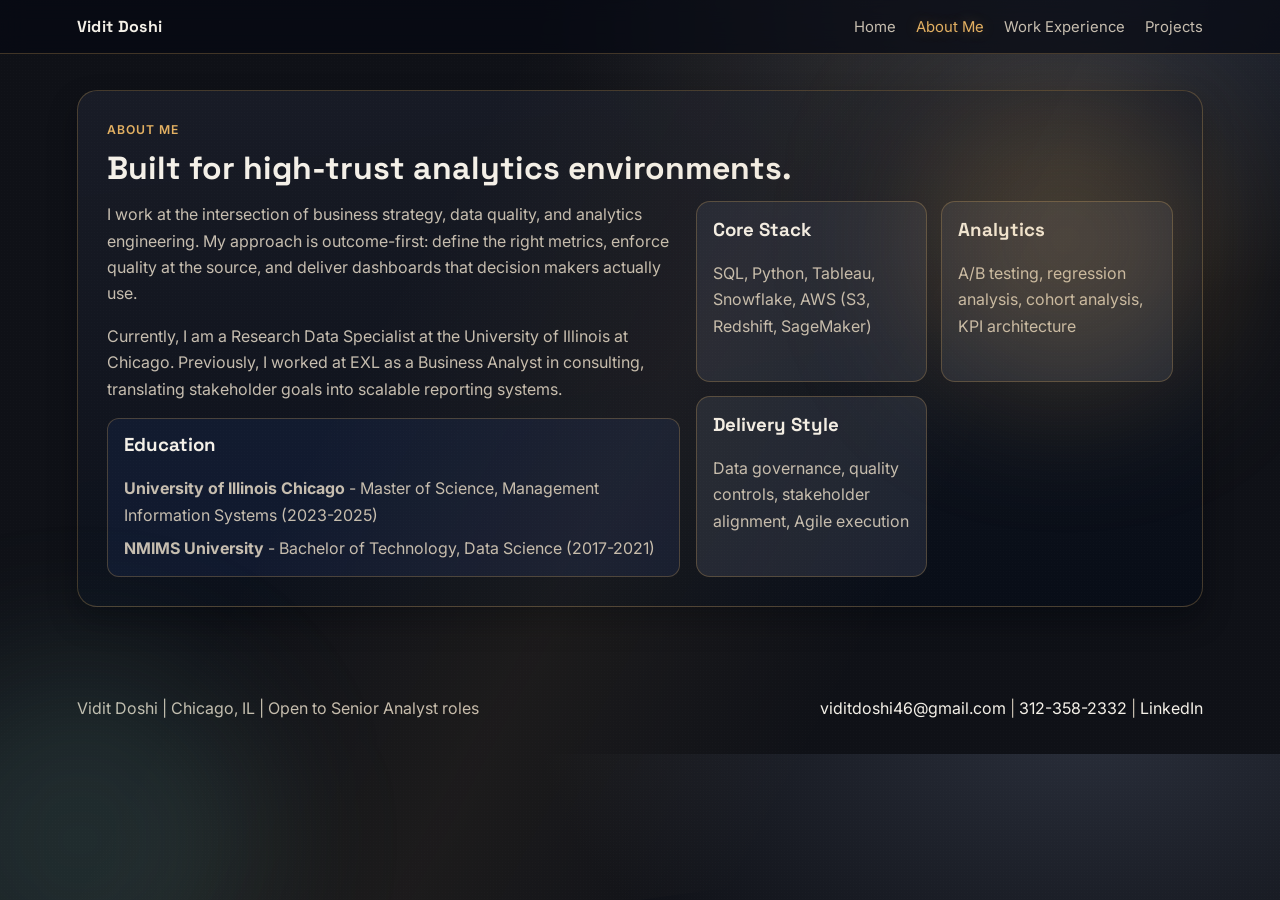
==== about.html @ 194f970f "Initial portfolio site Made-with: Cursor" ====
<!DOCTYPE html>
<html lang="en">
  <head>
    <meta charset="UTF-8" />
    <meta name="viewport" content="width=device-width, initial-scale=1.0" />
    <meta
      name="description"
      content="About Vidit Doshi - Senior Data Analyst and Business Analyst"
    />
    <title>About Me | Vidit Doshi</title>
    <link rel="preconnect" href="https://fonts.googleapis.com" />
    <link rel="preconnect" href="https://fonts.gstatic.com" crossorigin />
    <link
      href="https://fonts.googleapis.com/css2?family=Inter:wght@300;400;500;600;700&family=Space+Grotesk:wght@500;700&display=swap"
      rel="stylesheet"
    />
    <link rel="stylesheet" href="./styles.css" />
  </head>
  <body>
    <div class="bg-noise"></div>
    <div class="bg-orb bg-orb-1"></div>
    <div class="bg-orb bg-orb-2"></div>
    <div class="bg-line"></div>

    <header class="site-header">
      <a class="brand" href="./index.html">Vidit Doshi</a>
      <button class="menu-toggle" aria-label="Open navigation menu">Menu</button>
      <nav class="site-nav" aria-label="Main">
        <a href="./index.html">Home</a>
        <a href="./about.html">About Me</a>
        <a href="./experience.html">Work Experience</a>
        <a href="./projects.html">Projects</a>
      </nav>
    </header>

    <main>
      <section class="panel">
        <div class="section-head">
          <p class="eyebrow">About Me</p>
          <h2>Built for high-trust analytics environments.</h2>
        </div>
        <div class="about-layout">
          <div class="about-copy">
            <p>
              I work at the intersection of business strategy, data quality, and
              analytics engineering. My approach is outcome-first: define the
              right metrics, enforce quality at the source, and deliver
              dashboards that decision makers actually use.
            </p>
            <p>
              Currently, I am a Research Data Specialist at the University of
              Illinois at Chicago. Previously, I worked at EXL as a Business
              Analyst in consulting, translating stakeholder goals into scalable
              reporting systems.
            </p>
            <article class="education-card">
              <h3>Education</h3>
              <p>
                <strong>University of Illinois Chicago</strong> - Master of
                Science, Management Information Systems (2023-2025)
              </p>
              <p>
                <strong>NMIMS University</strong> - Bachelor of Technology,
                Data Science (2017-2021)
              </p>
            </article>
          </div>
          <div class="skills-grid">
            <article>
              <h3>Core Stack</h3>
              <p>SQL, Python, Tableau, Snowflake, AWS (S3, Redshift, SageMaker)</p>
            </article>
            <article>
              <h3>Analytics</h3>
              <p>A/B testing, regression analysis, cohort analysis, KPI architecture</p>
            </article>
            <article>
              <h3>Delivery Style</h3>
              <p>Data governance, quality controls, stakeholder alignment, Agile execution</p>
            </article>
          </div>
        </div>
      </section>
    </main>

    <footer class="site-footer">
      <p>Vidit Doshi | Chicago, IL | Open to Senior Analyst roles</p>
      <p>
        <a href="mailto:viditdoshi46@gmail.com">viditdoshi46@gmail.com</a>
        <span aria-hidden="true">|</span>
        <a href="tel:+13123582332">312-358-2332</a>
        <span aria-hidden="true">|</span>
        <a href="https://www.linkedin.com/in/viditdoshi46/" target="_blank" rel="noreferrer">LinkedIn</a>
      </p>
    </footer>

    <script src="./script.js"></script>
  </body>
</html>
---- styles.css ----
:root {
  --bg: #0f1117;
  --panel: rgba(28, 32, 43, 0.78);
  --text: #f4f0e8;
  --muted: #c6bdaf;
  --line: rgba(227, 176, 98, 0.26);
  --accent: #e3b062;
  --accent-2: #8ed1c1;
  --card: rgba(34, 39, 53, 0.88);
}

* {
  box-sizing: border-box;
}

html {
  scroll-behavior: smooth;
}

body {
  margin: 0;
  font-family: Inter, -apple-system, BlinkMacSystemFont, "Segoe UI", sans-serif;
  color: var(--text);
  background: radial-gradient(1000px 620px at 85% -5%, #2a2f3b 0%, var(--bg) 55%);
}

.bg-noise,
.bg-orb,
.bg-line {
  position: fixed;
  pointer-events: none;
}

.bg-noise {
  inset: 0;
  opacity: 0.07;
  background-image: radial-gradient(rgba(244, 240, 232, 0.25) 0.4px, transparent 0.4px);
  background-size: 3px 3px;
}

.bg-orb {
  border-radius: 50%;
  filter: blur(72px);
}

.bg-orb-1 {
  width: 300px;
  height: 300px;
  right: 5%;
  top: 10%;
  background: rgba(227, 176, 98, 0.24);
}

.bg-orb-2 {
  width: 360px;
  height: 360px;
  left: -100px;
  bottom: -120px;
  background: rgba(142, 209, 193, 0.14);
}

.bg-line {
  inset: 0;
  background: linear-gradient(120deg, transparent 30%, rgba(227, 176, 98, 0.06) 50%, transparent 70%);
  transform: skewY(-8deg);
}

.site-header {
  position: sticky;
  top: 0;
  z-index: 40;
  display: flex;
  align-items: center;
  justify-content: space-between;
  padding: 1rem 6vw;
  border-bottom: 1px solid var(--line);
  background: rgba(6, 9, 19, 0.72);
  backdrop-filter: blur(12px);
}

.brand {
  text-decoration: none;
  color: var(--text);
  font-family: "Space Grotesk", Inter, sans-serif;
  letter-spacing: 0.02em;
  font-weight: 700;
}

.menu-toggle {
  display: none;
  border: 1px solid var(--line);
  background: transparent;
  color: var(--text);
  border-radius: 8px;
  padding: 0.4rem 0.68rem;
}

.site-nav {
  display: flex;
  gap: 1.25rem;
}

.site-nav a {
  color: var(--muted);
  text-decoration: none;
  font-size: 0.93rem;
  transition: color 0.2s ease, text-shadow 0.2s ease;
}

.site-nav a:hover,
.site-nav a.active {
  color: var(--accent);
  text-shadow: 0 0 14px rgba(227, 176, 98, 0.3);
}

main {
  display: grid;
  gap: 1.2rem;
  padding: 4vh 6vw 8vh;
}

.panel {
  border: 1px solid var(--line);
  border-radius: 20px;
  padding: clamp(1.2rem, 2.3vw, 2.4rem);
  background: linear-gradient(170deg, var(--panel), rgba(7, 12, 23, 0.82));
  box-shadow: 0 14px 28px rgba(2, 4, 10, 0.38);
}

.eyebrow {
  margin: 0;
  color: var(--accent);
  text-transform: uppercase;
  letter-spacing: 0.08em;
  font-size: 0.76rem;
  font-weight: 600;
}

h1,
h2,
h3 {
  margin-top: 0;
  font-family: "Space Grotesk", Inter, sans-serif;
}

h1 {
  margin: 0.65rem 0 0.95rem;
  max-width: 750px;
  font-size: clamp(2rem, 4.3vw, 3.65rem);
  line-height: 1.08;
}

h2 {
  margin: 0.5rem 0 0;
  font-size: clamp(1.35rem, 2.5vw, 2.2rem);
}

p {
  color: var(--muted);
  line-height: 1.65;
}

.lead {
  max-width: 690px;
  font-size: 1.06rem;
}

.btn {
  display: inline-flex;
  align-items: center;
  justify-content: center;
  border-radius: 10px;
  padding: 0.66rem 1rem;
  text-decoration: none;
  font-size: 0.9rem;
  font-weight: 600;
  transition: transform 0.15s ease, border-color 0.15s ease;
}

.btn:hover {
  transform: translateY(-1px);
}

.btn-ghost {
  border: 1px solid var(--line);
  color: var(--text);
}

.btn-primary {
  border: 1px solid transparent;
  color: #18140f;
  background: linear-gradient(120deg, #f0c98d, #d8a45a);
}

.hero {
  display: grid;
  grid-template-columns: 1.45fr 1fr;
  gap: 1rem;
  align-items: stretch;
}

.hero-main {
  display: flex;
  flex-direction: column;
  justify-content: center;
  min-height: 310px;
}

.hero-actions {
  display: flex;
  gap: 0.65rem;
  flex-wrap: wrap;
}

.hero-metrics {
  display: grid;
  gap: 0.7rem;
}

.hero-metrics article {
  border: 1px solid var(--line);
  border-radius: 13px;
  background: rgba(19, 33, 63, 0.75);
  padding: 0.9rem 1rem;
}

.hero-metrics span {
  display: block;
  color: var(--accent);
  font-family: "Space Grotesk", Inter, sans-serif;
  font-size: 1.2rem;
  font-weight: 700;
  margin-bottom: 0.15rem;
}

.hero-metrics p {
  margin: 0;
}

.section-head {
  margin-bottom: 0.8rem;
}

.about-layout {
  display: grid;
  grid-template-columns: 1.2fr 1fr;
  gap: 1rem;
}

.about-copy p:first-child {
  margin-top: 0;
}

.education-card {
  margin-top: 1rem;
  border: 1px solid var(--line);
  border-radius: 12px;
  background: rgba(20, 32, 58, 0.65);
  padding: 0.9rem 1rem;
}

.education-card p {
  margin: 0.45rem 0 0;
}

.skills-grid,
.project-grid {
  display: grid;
  gap: 0.9rem;
  grid-template-columns: repeat(auto-fit, minmax(210px, 1fr));
}

.skills-grid article,
.project-card,
.timeline-item {
  border: 1px solid var(--line);
  border-radius: 14px;
  background: var(--card);
  padding: 1rem;
}

.skills-grid p,
.project-card p {
  margin-bottom: 0;
}

.timeline {
  display: grid;
  gap: 0.9rem;
}

.timeline-head p {
  margin: 0.2rem 0;
  color: var(--text);
}

.timeline-head span {
  color: var(--accent-2);
  font-size: 0.88rem;
}

ul {
  margin: 0.8rem 0 0;
  padding-left: 1rem;
  color: var(--muted);
}

li + li {
  margin-top: 0.45rem;
}

.project-tech {
  margin-bottom: 0.72rem !important;
  color: var(--accent-2) !important;
}

.project-links {
  margin-top: 0.8rem;
}

.project-links a {
  color: var(--text);
  text-decoration: none;
  border: 1px solid var(--line);
  border-radius: 999px;
  padding: 0.34rem 0.7rem;
  font-size: 0.82rem;
}

.career-timeline {
  position: relative;
  display: grid;
  gap: 1rem;
  padding-left: 1.1rem;
}

.career-timeline::before {
  content: "";
  position: absolute;
  left: 0.38rem;
  top: 0.1rem;
  bottom: 0.1rem;
  width: 2px;
  background: linear-gradient(var(--accent), rgba(142, 209, 193, 0.8));
}

.timeline-point {
  position: relative;
  display: grid;
  grid-template-columns: 145px 1fr;
  gap: 1rem;
  align-items: start;
}

.timeline-point::before {
  content: "";
  position: absolute;
  left: -1.1rem;
  top: 0.45rem;
  width: 10px;
  height: 10px;
  border-radius: 50%;
  background: var(--accent);
  box-shadow: 0 0 0 3px rgba(227, 176, 98, 0.2);
}

.timeline-year {
  display: inline-block;
  font-family: "Space Grotesk", Inter, sans-serif;
  font-weight: 700;
  color: var(--accent);
  font-size: 0.95rem;
  padding-top: 0.1rem;
}

.timeline-content h3 {
  margin-top: 0;
  margin-bottom: 0.35rem;
}

.timeline-content p {
  margin: 0;
}

.site-footer {
  display: flex;
  justify-content: space-between;
  align-items: center;
  flex-wrap: wrap;
  gap: 0.45rem;
  padding: 1rem 6vw 2rem;
}

.site-footer p {
  margin: 0;
  color: var(--muted);
}

.site-footer a {
  text-decoration: none;
  color: var(--text);
}

@media (max-width: 980px) {
  .hero,
  .about-layout {
    grid-template-columns: 1fr;
  }
}

@media (max-width: 760px) {
  .menu-toggle {
    display: block;
  }

  .site-nav {
    position: absolute;
    top: 64px;
    right: 6vw;
    display: none;
    flex-direction: column;
    gap: 0.5rem;
    border: 1px solid var(--line);
    border-radius: 12px;
    background: rgba(6, 9, 19, 0.95);
    padding: 0.7rem;
  }

  .site-nav.open {
    display: flex;
  }

  .timeline-point {
    grid-template-columns: 1fr;
    gap: 0.35rem;
  }

  .timeline-year {
    font-size: 0.88rem;
  }
}
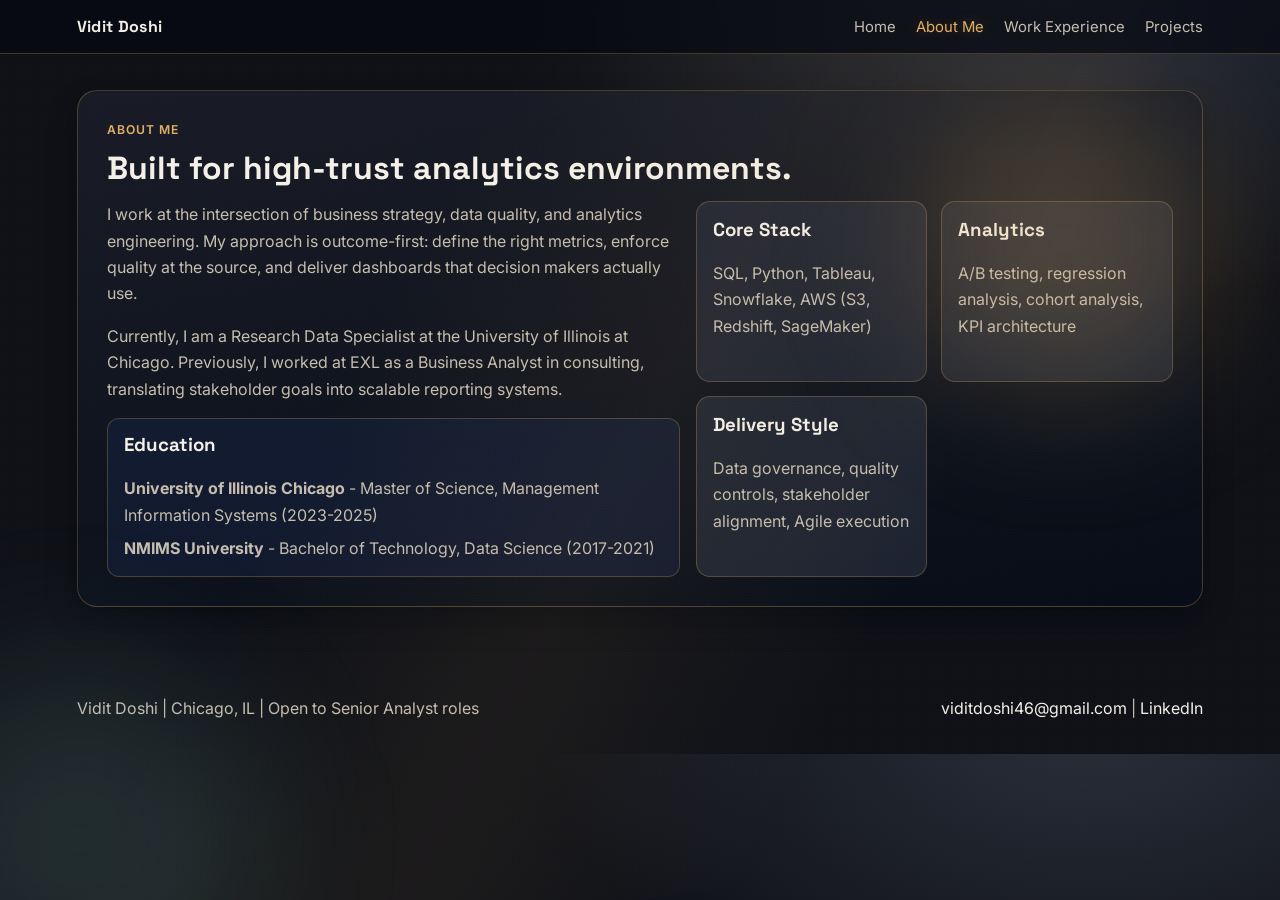
==== commit 7f29bb04: "Remove phone number from footer" ====
--- a/about.html
+++ b/about.html
@@ -88,8 +88,6 @@
       <p>
         <a href="mailto:viditdoshi46@gmail.com">viditdoshi46@gmail.com</a>
         <span aria-hidden="true">|</span>
-        <a href="tel:+13123582332">312-358-2332</a>
-        <span aria-hidden="true">|</span>
         <a href="https://www.linkedin.com/in/viditdoshi46/" target="_blank" rel="noreferrer">LinkedIn</a>
       </p>
     </footer>
